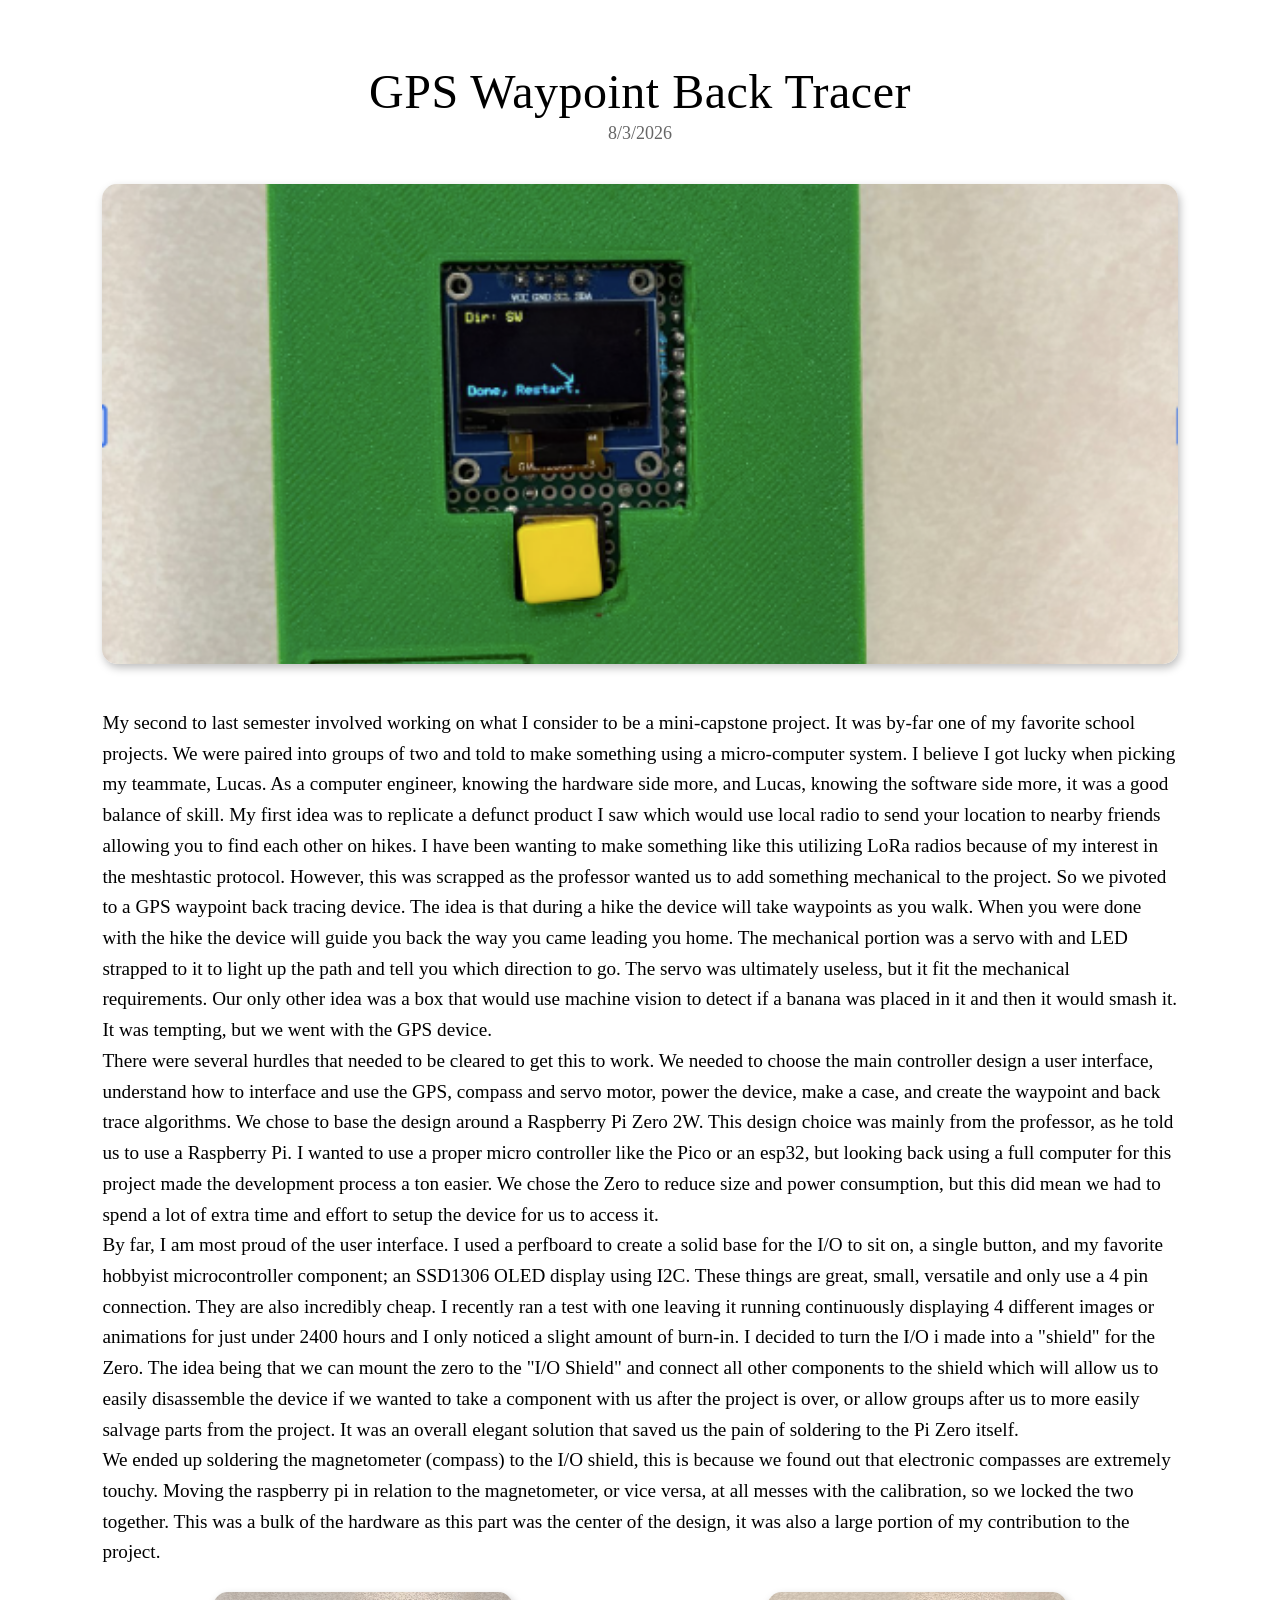
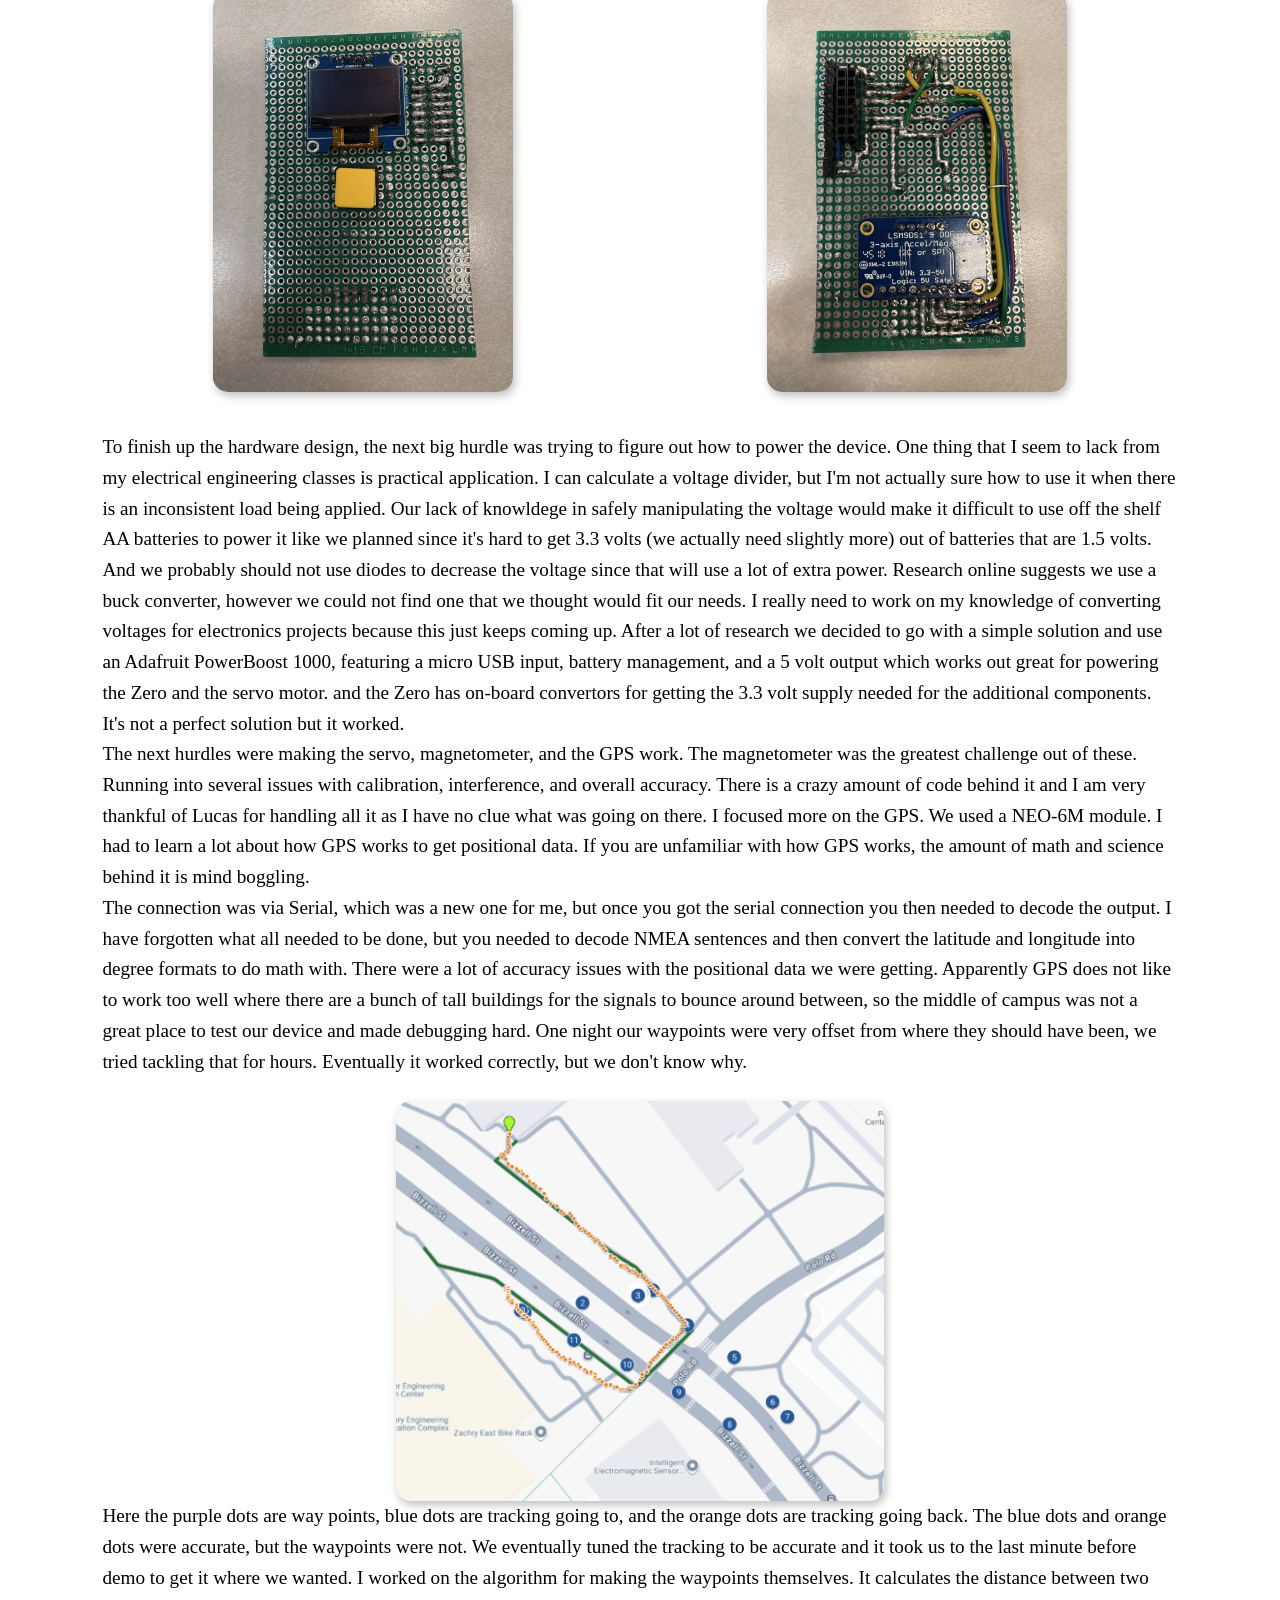
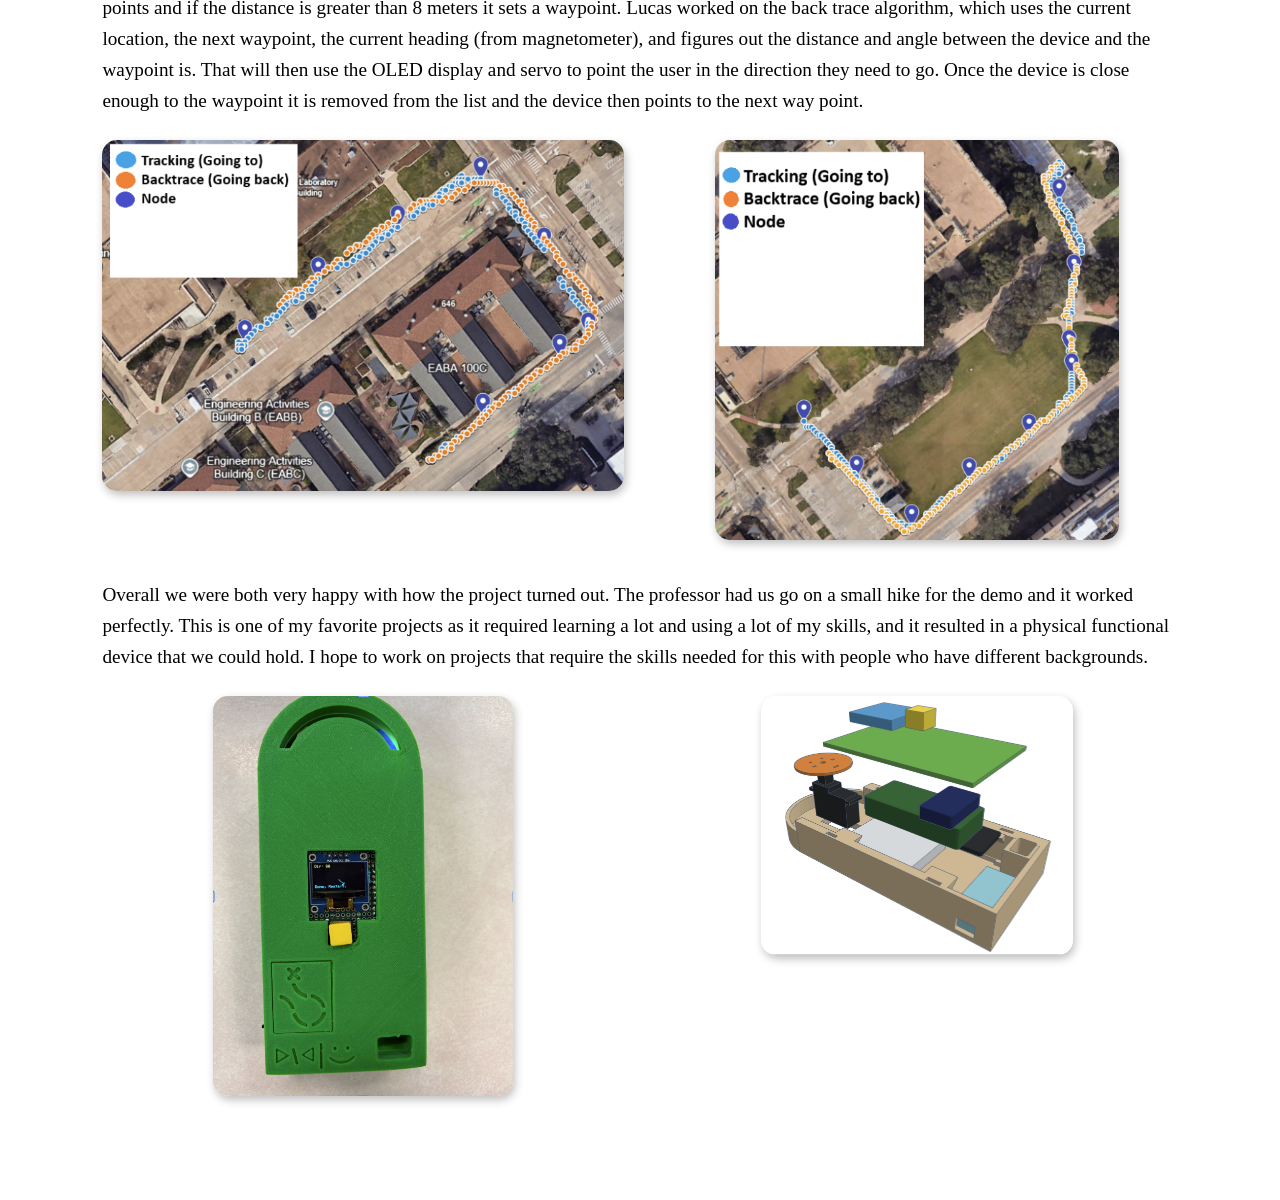
==== GPSBackTrace/index.html @ d7ec8192 "Added GPS Back Trace Project" ====
<!DOCTYPE html>
<html>
<head>
	<title> Radio Fox Project </title>
	<link id="mainStyleSheet" rel="stylesheet" href="../CSS-files/DayBloom.css" type="text/css" />
	<meta name="viewport" content="width=device-width, initial-scale=1">
</head>

<body> 

    <div class = "CenterContainer">
		<div class="ContentTitle">GPS Waypoint Back Tracer</div>
		<div class="ContentDate">8/3/2026</div>
		<img src="Photos/WaypointDevice1.png" class="ContentMainImg">
		<div class="ContentText">
			My second to last semester involved working on what I consider to be a mini-capstone project. It was by-far one of 
			my favorite school projects. We were paired into groups of two and told to make something using a micro-computer system. 
			I believe I got lucky when picking my teammate, Lucas. As a computer engineer, knowing the hardware side more, and Lucas,
			knowing the software side more, it was a good balance of skill. My first idea was to replicate a defunct
			product I saw which would use local radio to send your location to nearby friends allowing you to find each other on hikes.
			I have been wanting to make something like this utilizing LoRa radios because of my interest in the meshtastic protocol.
			However, this was scrapped as the professor wanted us to add something mechanical to the project. So we pivoted to a GPS 
			waypoint back tracing device. The idea is that during a hike the device will take waypoints as you walk. When you were done
			with the hike the device will guide you back the way you came leading you home. The mechanical portion was a servo with 
			and LED strapped to it to light up the path and tell you which direction to go. The servo was ultimately useless, but it 
			fit the mechanical requirements. Our only other idea was a box that would use machine vision to detect if a banana was placed in
			it and then it would smash it. It was tempting, but we went with the GPS device. 
			<br>
			There were several hurdles that needed to be cleared to get this to work. We needed to choose the main controller design a 
			user interface, understand how to interface and use the GPS, compass and servo motor, power the device, make a case, and 
			create the waypoint and back trace algorithms. We chose to base the design around a Raspberry Pi Zero 2W. This 
			design choice was mainly from the professor, as he told us to use a Raspberry Pi. I wanted to use a proper micro controller
			like the Pico or an esp32, but looking back using a full computer for this project made the development process a ton easier. 
			We chose the Zero to reduce size and power consumption, but this did mean we had to spend a lot of extra time and effort to
			setup the device for us to access it.
			<br>
			By far, I am most proud of the user interface. I used a perfboard to create a solid base for the I/O to sit on, a single button,
			and my favorite hobbyist microcontroller component; an SSD1306 OLED display using I2C. These things are great, small, versatile
			and only use a 4 pin connection. They are also incredibly cheap. I recently ran a test with one leaving it running 
			continuously displaying 4 different images or animations for just under 2400 hours and I only noticed a slight amount of burn-in.
			I decided to turn the I/O i made into a "shield" for the Zero. The idea being that we can mount the zero to the "I/O Shield" and 
			connect all other components to the shield which will allow us to easily disassemble the device if we wanted to take a component
			with us after the project is over, or allow groups after us to more easily salvage parts from the project. It was an overall
			elegant solution that saved us the pain of soldering to the Pi Zero itself.  
			<br>
			We ended up soldering the magnetometer (compass) to the I/O shield, this is because we found out that electronic compasses are 
			extremely touchy. Moving the raspberry pi in relation to the magnetometer, or vice versa, at all messes with the calibration, so we locked the two 
			together. This was a bulk of the hardware as this part was the center of the design, it was also a large portion of my contribution
			to the project. 
		</div>

		<div class="ContentGrid">
			<div class="ContentGrid-Child">
					<img src = "Photos/WaypointIOFront.jpg" class="ContentImg">
			</div>
			<div class="ContentGrid-Child">
				<img src = "Photos/WaypointIOBack.jpg" class="ContentImg">
			</div>
		</div>

		<div class="ContentText">
			To finish up the hardware design, the next big hurdle was trying to figure out how to power the device. One thing that I seem
			to lack from my electrical engineering classes is practical application. I can calculate a voltage divider, but I'm not actually
			sure how to use it when there is an inconsistent load being applied. Our lack of knowldege in safely manipulating the voltage would 
			make it difficult to use off the shelf AA batteries to power it like we planned since it's hard to get 3.3 volts (we actually need slightly more) 
			out of batteries that are 1.5 volts. And we probably should not use diodes to decrease the voltage since that will use a lot of extra power. 
			Research online suggests we use a buck converter, however we could not find one that we thought would fit our needs. I really need to 
			work on my knowledge of converting voltages for electronics projects because this just keeps coming up. 
			After a lot of research we decided to go with a simple solution and use an Adafruit PowerBoost 1000, featuring a micro USB input, battery management, 
			and a 5 volt output which works out great for powering the Zero and the servo motor. and the Zero has on-board convertors for getting 
			the 3.3 volt supply needed for the additional components. It's not a perfect solution but it worked. 
			<br>
			The next hurdles were making the servo, magnetometer, and the GPS work. The magnetometer was the greatest challenge out of these.
			Running into several issues with calibration, interference, and overall accuracy. There is a crazy amount of code behind it and
			I am very thankful of Lucas for handling all it as I have no clue what was going on there. I focused more on the GPS. We used
			a NEO-6M module. I had to learn a lot about how GPS works to get positional data. If you are unfamiliar with how GPS works, the amount of
			math and science behind it is mind boggling. 
			<br>
			The connection was via Serial, which was a new one for me, but once you got the serial connection you then needed to decode the output. 
			I have forgotten what all needed to be done, but you needed to decode NMEA sentences and then convert the latitude and longitude into degree 
			formats to do math with. 
			There were a lot of accuracy issues with the positional data we were getting. Apparently GPS does not like to work too well where 
			there are a bunch of tall buildings for the signals to bounce around between, so the middle of campus was not a great place 
			to test our device and made debugging hard. One night our waypoints were very offset from where they should have been, we tried tackling
			that for hours. Eventually it worked correctly, but we don't know why. 
		</div>
			<img src = "Photos/Waypoint Bad Map.png" class="ContentImg">
		<div class="ContentText">
			Here the purple dots are way points, blue dots are tracking going to, and the orange dots are tracking going back. The blue dots and orange 
			dots were accurate, but the waypoints were not. We eventually tuned the tracking to be accurate and it took us to the last
			minute before demo to get it where we wanted. I worked on the algorithm for making the waypoints themselves.
			It calculates the distance between two points and if the distance is greater than 8 meters it sets a waypoint. 
			Lucas worked on the back trace algorithm, which uses the current location, the next waypoint, the current heading 
			(from magnetometer), and figures out the distance and angle between the device and the waypoint is. That will then use the
			OLED display and servo to point the user in the direction they need to go. Once the device is close enough to the waypoint it is 
			removed from the list and the device then points to the next way point. 
		</div>

		<div class="ContentGrid">
			<div class="ContentGrid-Child">
					<img src = "Photos/WaypointMap1.png" class="ContentImg">
			</div>
			<div class="ContentGrid-Child">
				<img src = "Photos/WaypointMap2.png" class="ContentImg">
			</div>
		</div>
		
		<div class="ContentText">
			Overall we were both very happy with how the project turned out. The professor had us go on a small hike for the demo and it worked
			perfectly. This is one of my favorite projects as it required learning a lot and using a lot of my skills, and it resulted in a 
			physical functional device that we could hold. I hope to work on projects that require the skills needed for this with people 
			who have different backgrounds. 
		</div>

		<div class="ContentGrid">
			<div class="ContentGrid-Child">
					<img src = "Photos/WaypointDevice1.png" class="ContentImg">
			</div>
			<div class="ContentGrid-Child">
				<img src = "Photos/WaypointDeviceExplode.png" class="ContentImg">
			</div>
		</div>


	</div>
	


</body>
</html>
---- CSS-files/DayBloom.css ----
/* Standard setup */
.NavigationBarItem {
	float: right;
	padding: 10px;
	display: block;
	text-align: center;
	color: white;
	text-decoration: none;
	}
.NavigationText {
	text-decoration: none;
	color: white;
	font-weight: bold;
}	
.NavigationBar {
	padding: 10px;
	background-color: teal;
	border-radius: 3px;
	overflow: hidden;
	position: fixed;
	right: 1%;      /* ADDED */
	top: 1%;       /* ADDED */
	width: 100%;  /* ADDED */
}
body {
	overflow: auto;
	margin: 0;
}

.BackgroundImage {
	width: 100%;
	background-image: url("https://people.tamu.edu/~jemcmillin1/Pictures/Background.jpg");

}

/* ---- */

/* Home and Project Blog page */

.Hero {
	background-image: url("https://joshuamcmillin.dev/Photos/WinterRadio.jpg");
	width: 100%;
	height: 80vh;
	background-size: cover;
	display: flex;
	justify-content: center;
	background-repeat: no-repeat;
}

.TheAllBox {
  max-width: 1200px;
  margin: 0 auto;
  padding: 0 2rem;
}

.IntroBox {
  max-width: 400px;
	margin: 0 auto;
	display: flex;
	justify-content: center;
	align-items: center;
}
.IntroBoxBackground {
	background-color: rgba(0, 0, 0, 0.5);
	border-radius: 5px;
	text-align: center;
	width: fit-content;
	margin: 0 auto;
	display: flex;
	justify-content: center;
}
.IntroBoxHead {
	font-size: 30px;
	font-weight: bold;
}
.IntroBoxText {
	color: azure;
	display: inline-block;
	text-align: left;
	padding-left: 5px;
	padding-right: 20px;
	font-size: 20px;
	padding-bottom: 10px;
	padding-top: 5px;
	box-shadow: rgba(0, 0, 0, 0.19) 0px 10px 20px, rgba(0, 0, 0, 0.23) 0px 6px 6px;
}

.InfoBoxParent {
	padding: 1rem;
	display: flex;
	flex-direction: row;
	
	justify-content: center;
	align-items: center;
	text-align: left;
	font-family:Arial, Helvetica, sans-serif;
	font-size: larger;
	font-weight: bolder;
	
}

.InfoBoxChild-Right {
	margin-left: 0;
	padding: 1rem;
}

.InfoBoxChild-Left {
	text-align: left;
	padding: 1rem;

}

.InfoBoxChild-Img {
	width: 20vh;
	clip-path: circle();
}

@media (max-width: 600px) {
	.InfoBoxParent {
		flex-direction: column;
		align-items: center;
		justify-content: center;
	}
	.InfoBoxChild-Left {
		text-align: center;
	}
}

/* ---- */

.PortfolioSection {
	display: flex;
	justify-content: center;
}

.PortfolioContainer {
	margin-top: 5%;
	width: 90%;
	margin-left: 5%;
	margin-right: 5%;
	background-color: maroon;
	border-radius: 15px;
	box-shadow: 2px 4px 8px #696969;
	display: grid;
	grid-template-columns: repeat(auto-fill, minmax(200px, 1fr));
	gap: 1.5rem;
	padding: 2rem;
}

.PortfolioCard {
	position: relative;
	aspect-ratio: 3/5;
	background-color: white;
	border-radius: 15px;
	overflow: hidden;
	cursor: pointer;
	transition: transform 0.2s ease, box-shadow 0.2s ease;
}

.PortfolioCard:hover {
	transform: translateY(-4px);
	box-shadow: 0 6px 14px rgba(0, 0, 0, 0.35);
}

.PortfolioImg {
	width: 100%;
	height: 100%;
	object-fit: cover;
	border-radius: 15px;
	display: block;
	transition: transform 0.3s ease;
}

.PortfolioCard:hover .PortfolioImg {
	transform: scale(1.05);
}

.PortfolioCardText {
	position: absolute;
	bottom: 0;
	left: 0;
	width: 100%;
	padding: 0.5rem;
	color: white;
	text-align: center;
	font-size: 1.1rem;
	font-weight: bold;
	background-color: rgba(0, 0, 0, 0.75);
}

/* Portfolio Card Tags */

.PortfolioTag-Green {
	position: absolute;
	bottom: 0;
	left: 0;
	text-align: center;
	width: 100%;
	background-color: rgba(50, 255, 50, 0.4);
	border-radius: 15px;
	padding: 1%;
	color: white;
}

@media (max-width: 700px) {
	.PortfolioContainer {
		grid-template-columns: 1fr;
	}
}

/* Project Page */

.CenterContainer {
	text-align: center;
	max-width: 1100px;
	margin: 0 auto;
	padding: 64px 8%;
	overflow: hidden;
	font-family: Georgia, 'Times New Roman', serif;
}

.CenterContainer img {
	border-radius: 15px;
	box-shadow: 2px 4px 8px rgba(0, 0, 0, 0.25);
	transition: transform 0.3s ease, box-shadow 0.3s ease;
}

.CenterContainer img:hover {
	transform: scale(1.02);
	box-shadow: 2px 6px 14px rgba(0, 0, 0, 0.35);
}

.ContentMainImg {
	width: 100%;
	max-height: 480px;
	object-fit: cover;
	margin-bottom: 2.5rem;
}

.ContentImg {
	max-width: 100%;
	max-height: 400px;
	width: auto;
	height: auto;
	display: block;
	margin: 0 auto;
}

.ContentTitle {
	text-align: center;
	font-size: xxx-large;
	letter-spacing: 0.5px;
	margin-bottom: 0.25rem;
}

.ContentDate {
	text-align: center;
	font-size: large;
	color: #666;
	margin-bottom: 2.5rem;
}

.ContentText {
	text-align: left;
	width: 100%;
	line-height: 1.6;
	margin-bottom: 1.5rem;
	font-size: larger;
}

.ContentGrid {
	display: flex;
	gap: 2rem;
	align-items: flex-start;
	margin-bottom: 2.5rem;
}

.ContentGrid-Child {
	position: relative;
	flex: 1;
	min-width: 0;
}

.ContentGrid-Child .ContentText {
	margin-bottom: 0;
}

@media (max-width: 700px) {
	.ContentGrid {
		flex-direction: column;
	}

	.CenterContainer {
		padding: 48px 5%;
	}

	.ContentMainImg {
		max-height: 320px;
	}
}




/* About page */
.Parent {
	display: grid;
	grid-template-columns: repeat(5, 1fr);
	grid-template-rows: repeat(5, 1fr);
	grid-column-gap: 0px;
	grid-row-gap: 0px;
	gap: 1.5rem;
}
.PictureChild { 
	text-align: center;
	grid-area: 1 / 1 / 5 / 3; 
}
.PictureStyle {
	border: 10px solid teal;
	border-radius: 3px;
}
.FunAbout { 
	grid-area: 1 / 3 / 3 / 6; 
	background-color: teal;
	border-radius: 3px;
	padding: 10px;
	font-size: large;
	font-weight: bold;
	color: white;
}
.NotFunAbout { 
	grid-area: 3 / 3 / 5 / 6;
	background-color: teal;
	border-radius: 3px;
	padding: 10px;
	font-size: large;
	font-weight: bold;
	color: white;
}
.IamBox {
	margin-top: 5%;
	text-align: left;
	font-size: 40px;
	font-weight: bolder;
	padding: 10px;
	background-color: rgba(255, 255, 255, 0.5);
	border-radius: 5px;
	width: fit-content;
}
/* ---- */

/* Resume Page */
.ResumeContainer {
		margin-top: 10%;
		text-align: center;
	}
.ResumeStyle {
	border: 10px solid teal;
	border-radius: 3px;
}
/* ---- */

/* Project Blog Page */

#posts {
    display: grid;
    grid-template-columns: repeat(auto-fill, minmax(300px, 1fr)); /* Dynamic grid */
    gap: 10px;
}

.BlogContainer {
	display: grid;
	grid-template-columns: 1fr 1fr;
	grid-gap: 1rem;
}
.BlogItem {
	grid-column: auto;
	background-color: teal;
	border-radius: 5px;
	padding: 10px;
	color: white;
	overflow: hidden;
	height: 150px;
	transition: height 0.5s ease;
}

.BlogItem:hover {
	height: 60vh;
}

.BlogItem .postContent {
    display: none;
    margin-top: 10px;
	transition: 1s;
}

.BlogItem:hover .postContent {
    display: block;
	overflow-y: auto;
	max-height: 50vh;
	transition: 1s;
}

.BlogItem .postImage img{
	visibility: visible;
    max-width: 30%;
    height: auto;
	height: 75px;
	width: auto;
	border-radius: 5px;
	transition: height 0.3s ease;
}

.BlogItem:hover .postImage{
	visibility: hidden;
	height: 0px;
	transition: height 0.3s ease;
}

.BlogItem:hover .postImage img{
	visibility: hidden;
	height: 0px;
}

.BlogItem .postTitle, .BlogItem .postDate {
    margin: 0;
    padding: 5px;
}

.BlogItem .postTitle {
    font-size: 1.5em;
    font-weight: bold;
}

.BlogItem .postDate {
    font-size: 1em;
    color: #555;
}
.BlogPhoto {
	text-align: center;
}


/* ---- */
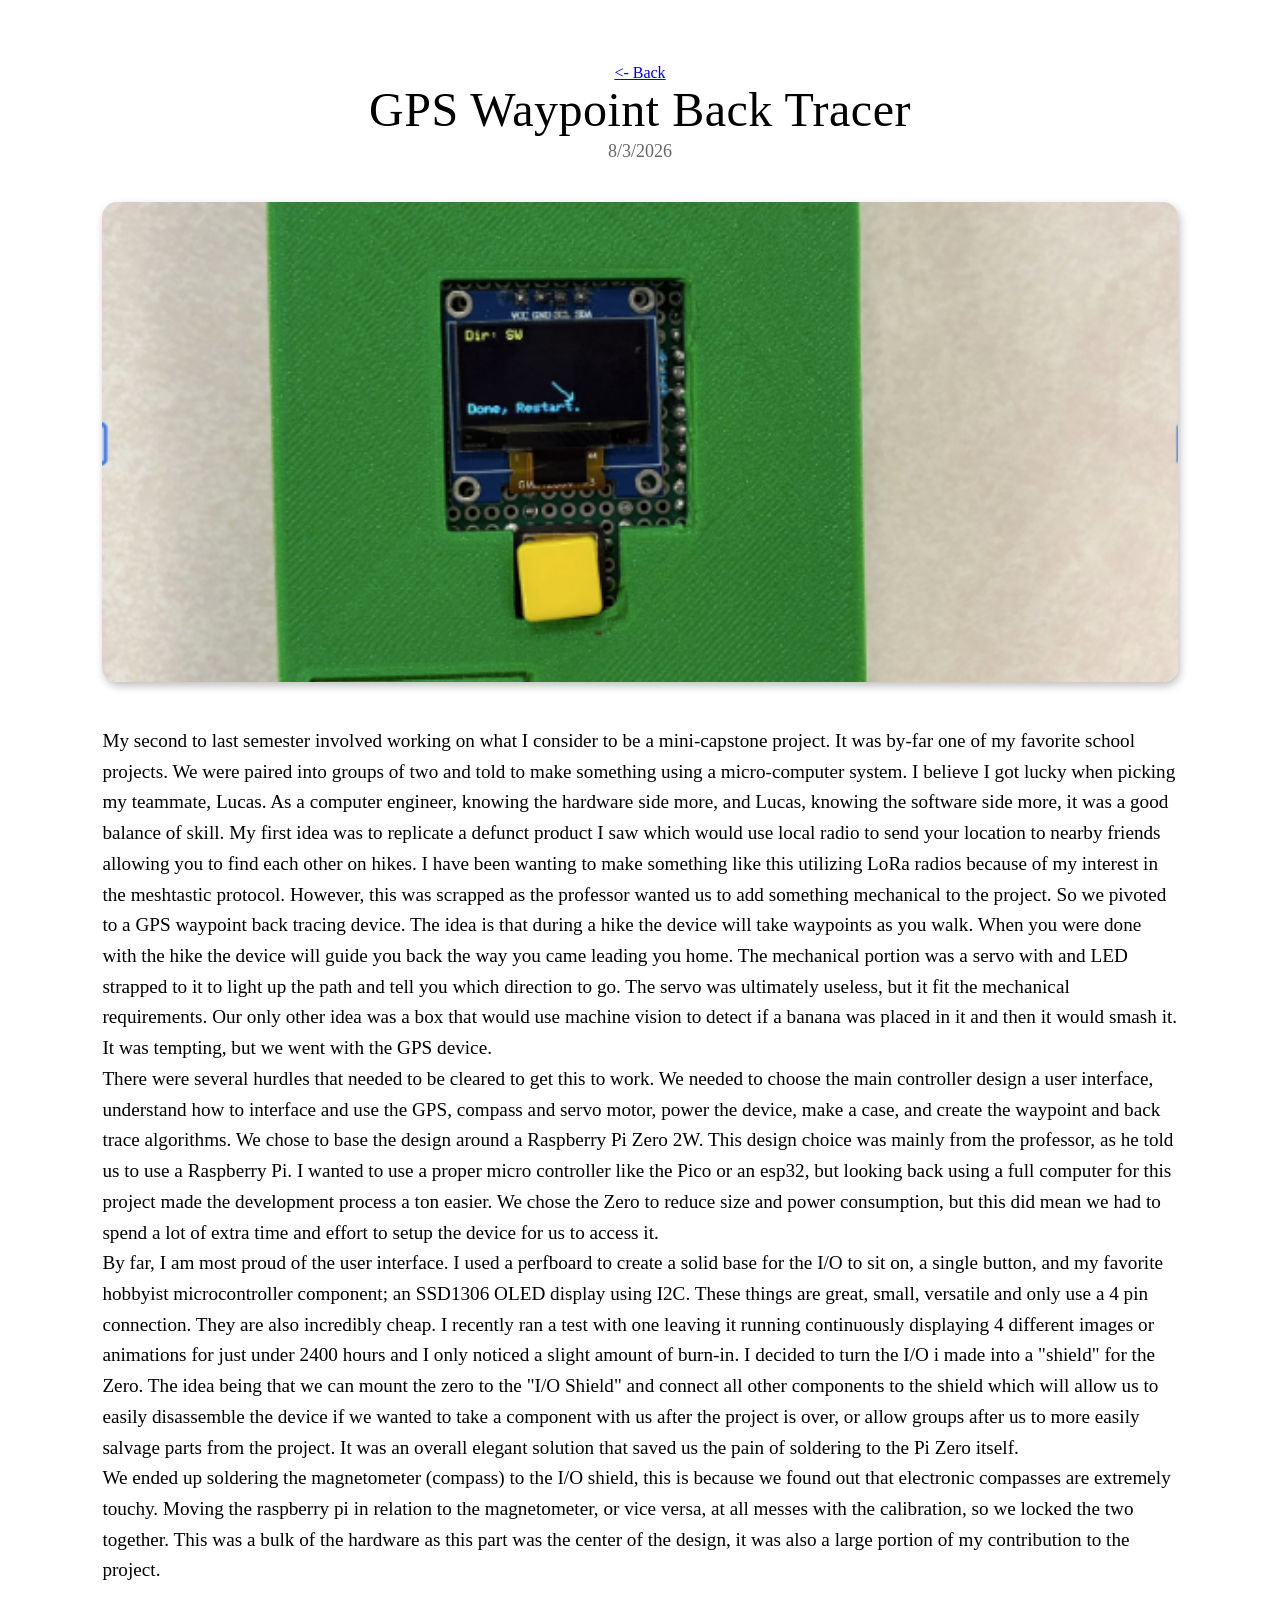
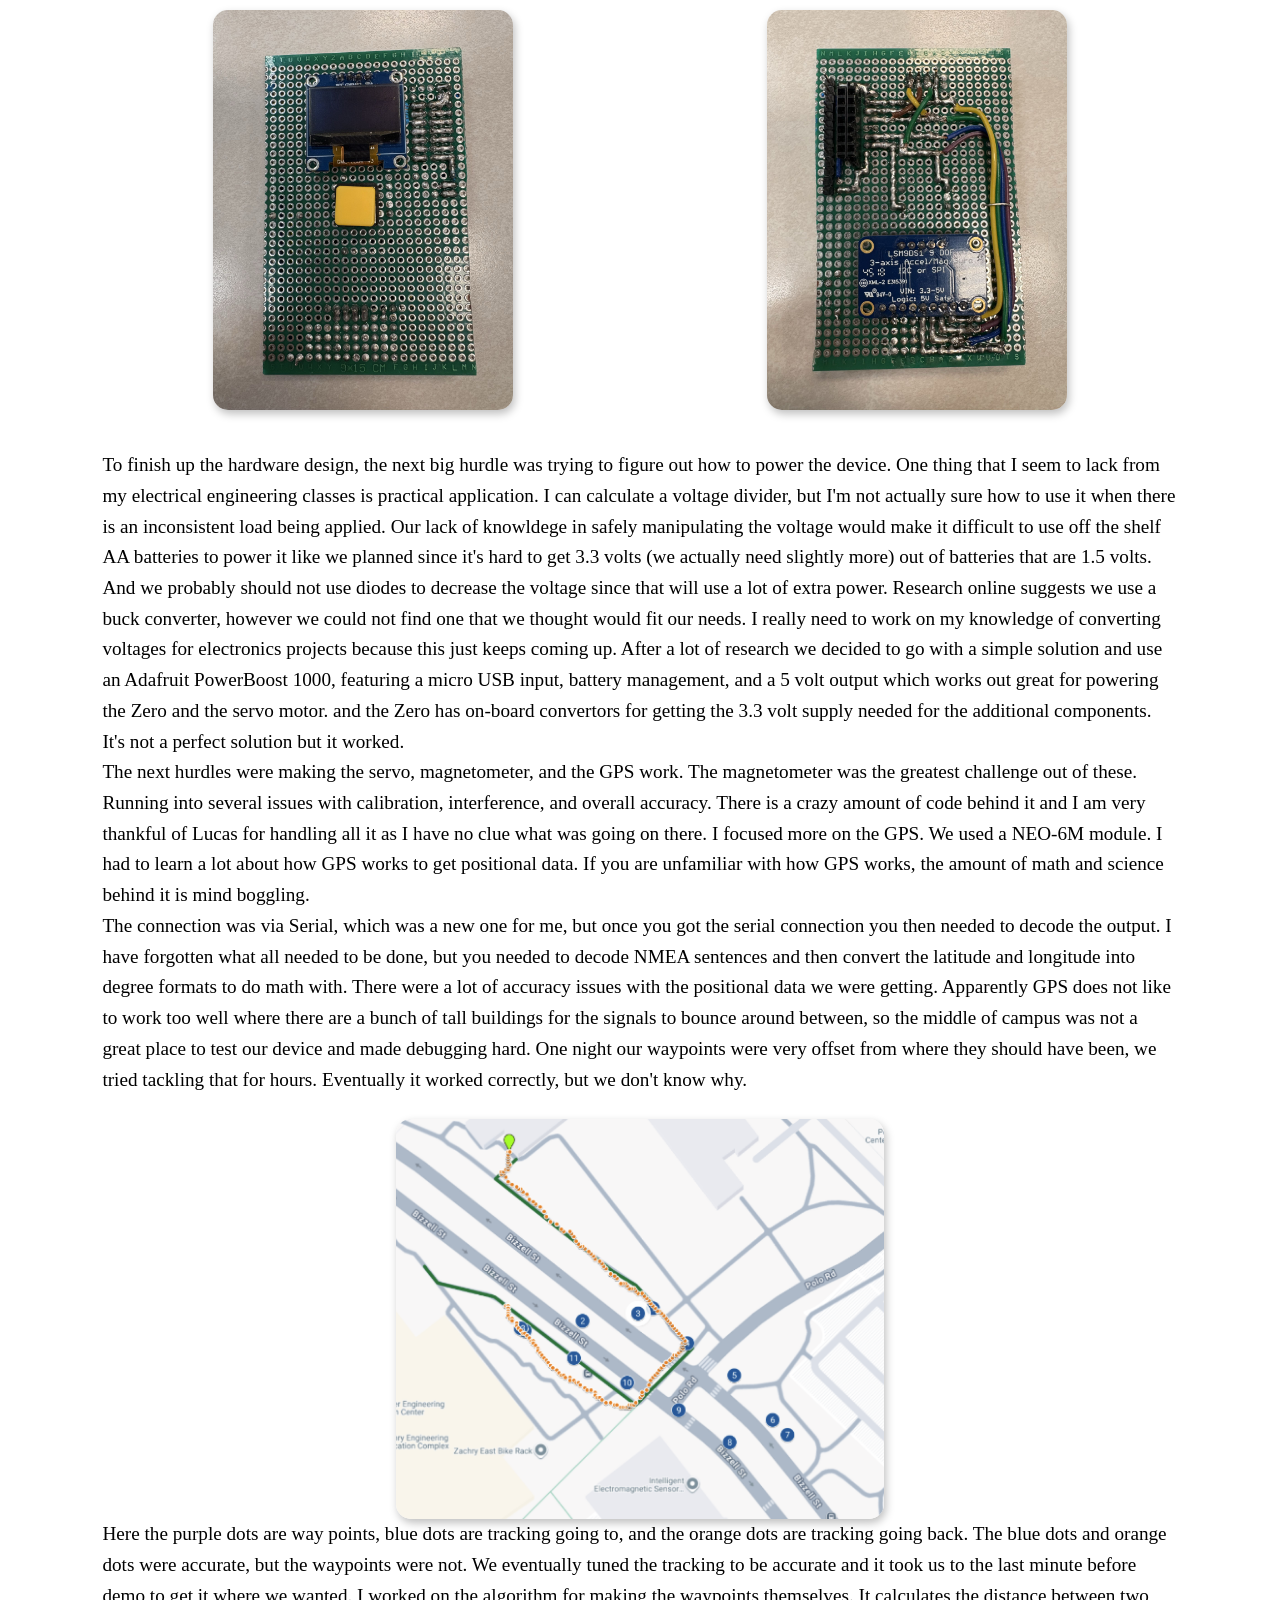
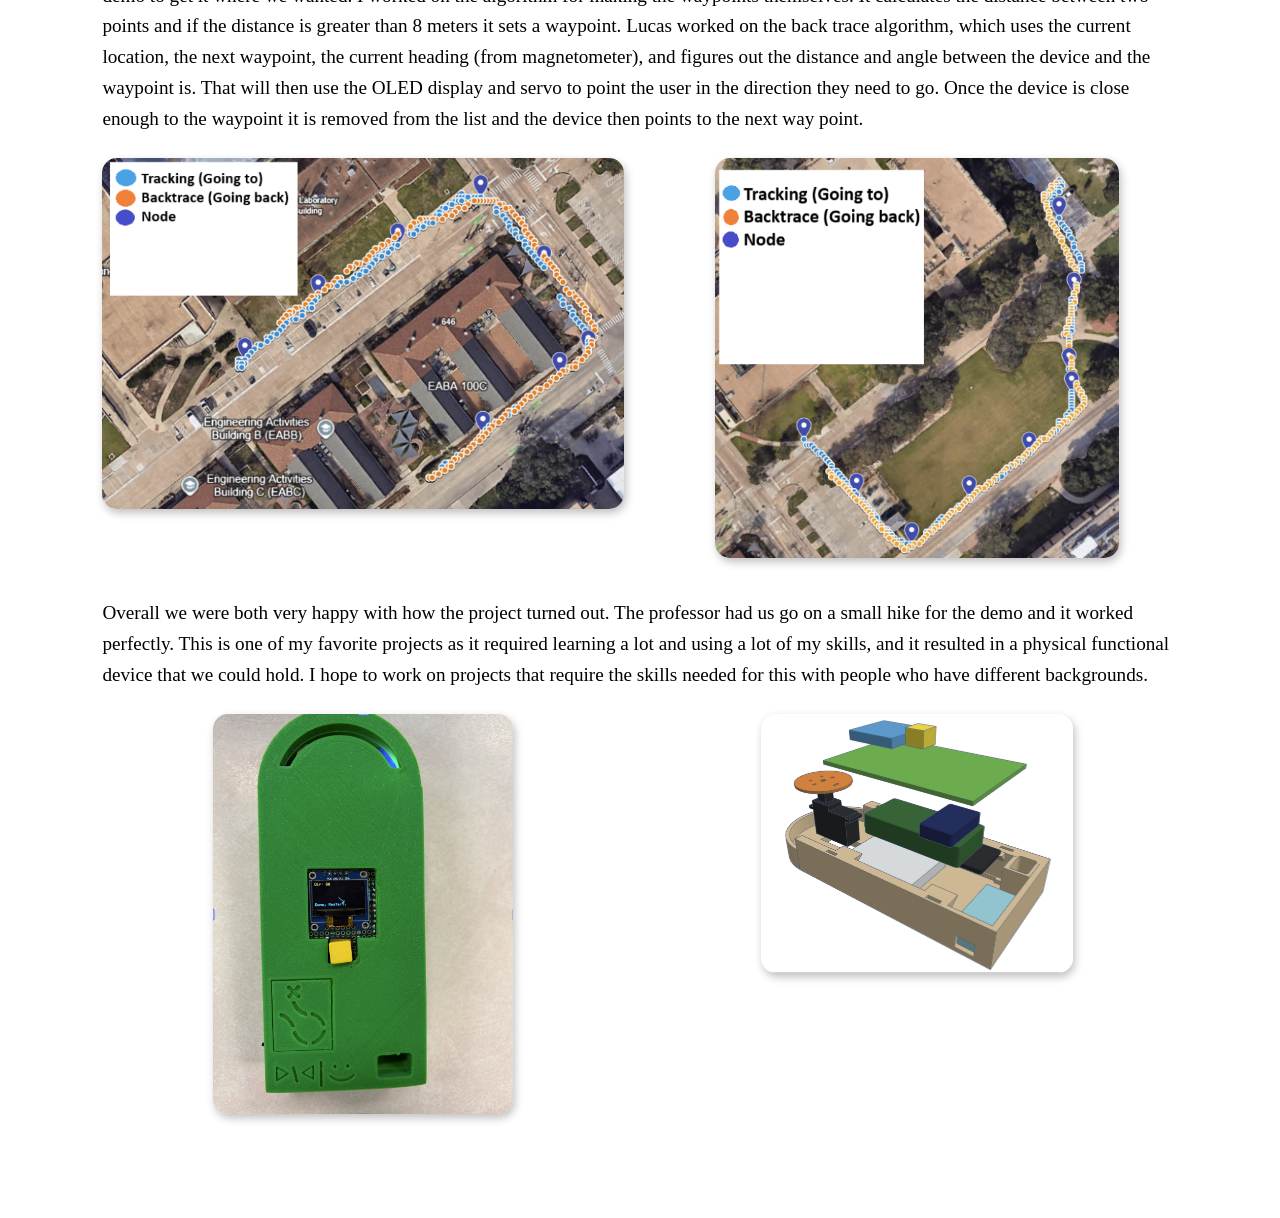
==== commit 99257b92: "Added Back Buttons to Projects" ====
--- a/GPSBackTrace/index.html
+++ b/GPSBackTrace/index.html
@@ -9,6 +9,7 @@
 <body> 
 
     <div class = "CenterContainer">
+		<div><a href="/"><- Back</a></div>
 		<div class="ContentTitle">GPS Waypoint Back Tracer</div>
 		<div class="ContentDate">8/3/2026</div>
 		<img src="Photos/WaypointDevice1.png" class="ContentMainImg">
